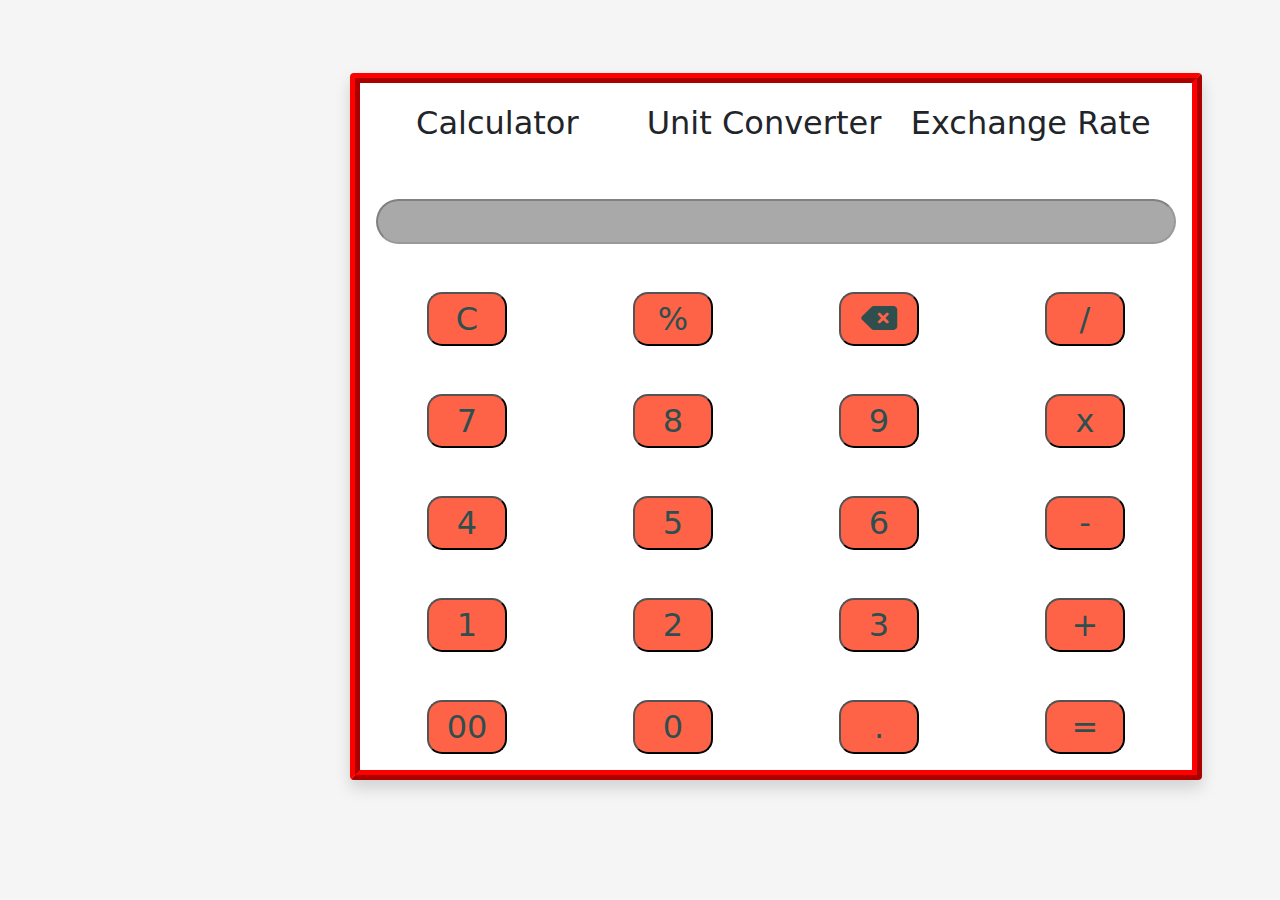
==== calculator.html @ 771d29b0 "Done with the standard calculator" ====
<!DOCTYPE html>
<html lang="en">

<head>
    <meta charset="UTF-8">
    <meta http-equiv="X-UA-Compatible" content="IE=edge">
    <meta name="viewport" content="width=device-width, initial-scale=1.0">
    <link rel="stylesheet" href="css/bootstrap.css">
    <link rel="stylesheet" href="css/style.css" type="text/css">

    <script src="js/bootstrap.bundle.min.js"></script>
    <script src="js/jquery-3.6.0.js"></script>
    <script src="js/arithmetic.js"></script>
    <script src="js/science.js"></script>
    <script src="js/UI.js"></script>
    <link rel="stylesheet" href="https://cdnjs.cloudflare.com/ajax/libs/font-awesome/6.1.2/css/all.min.css">
    <title>Calculator</title>
</head>

<body class="text-center ">
    <form name="calculator">
        <div class="calc shadow p-3 mb-5 bg-body rounded">
            <div class="row row1">
                <div class="col-md-4 col-sm-4">Calculator</div>
                <div class="col-md-4 col-sm-4">Unit Converter</div>
                <div class="col-md-4 col-sm-4">Exchange Rate</div>
            </div>
            <br>
            <div class="output "> <input class="input" type="text" name="display" id="display" disabled> </div>
            <br>
            <div class="row">
                <div class="col-md-3 col-sm-3"><input type="button" id="clear" name="clear" value="C"
                        onclick="calculator.display.value = ''"></div>
                <div class="col-md-3 col-sm-3"><input type="button" name="one" value="%"
                        onclick="calculator.display.value += '/100'"></div>
                <div class="col-md-3 col-sm-3"><button class="back"><i class="fa-solid fa-delete-left"></i></button></div>
                <div class="col-md-3 col-sm-3"><input type="button" class="operator" name="div" value="/"
                        onclick="calculator.display.value += '/'"></div>
            </div>
            <br>
            <div class="row">
                <div class="col-md-3 col-sm-3"><input type="button" name="seven" value="7"
                        onclick="calculator.display.value += '7'"></div>
                <div class="col-md-3 col-sm-3"><input type="button" name="eight" value="8"
                        onclick="calculator.display.value += '8'"></div>
                <div class="col-md-3 col-sm-3"><input type="button" name="nine" value="9"
                        onclick="calculator.display.value += '9'"></div>
                <div class="col-md-3 col-sm-3"><input type="button" class="operator" name="times" value="x" onclick="calculator.display.value += '*'"></div>
            </div>
            <br>
            <div class="row">
                <div class="col-md-3 col-sm-3"><input type="button" name="four" value="4"
                        onclick="calculator.display.value += '4'"></div>
                <div class="col-md-3 col-sm-3"><input type="button" name="five" value="5"
                        onclick="calculator.display.value += '5'"></div>
                <div class="col-md-3 col-sm-3"><input type="button" name="six" value="6"
                        onclick="calculator.display.value += '6'"></div>
                <div class="col-md-3 col-sm-3"><input type="button" class="operator" name="minus" value="-"
                        onclick="calculator.display.value += '-'"></div>
            </div>
            <br>
            <div class="row">
                <div class="col-md-3 col-sm-3"><input type="button" name="one" value="1"
                        onclick="calculator.display.value += '1'"></div>
                <div class="col-md-3 col-sm-3"><input type="button" name="two" value="2"
                        onclick="calculator.display.value += '2'"></div>
                <div class="col-md-3 col-sm-3"><input type="button" name="three" value="3"
                        onclick="calculator.display.value += '3'"></div>
                <div class="col-md-3 col-sm-3"><input type="button" class="operator" name="plus" value="+"
                        onclick="calculator.display.value += '+'"></div>
            </div>
            <br>
            <div class="row">
                <div class="col-md-3 col-sm-3"><input type="button" name="zerozero" value="00"
                        onclick="calculator.display.value += '00'"></div>
                <div class="col-md-3 col-sm-3"><input type="button" name="zero" value="0"
                        onclick="calculator.display.value += '0'"></div>
                <div class="col-md-3 col-sm-3"><input type="button" name="point" value="."
                        onclick="calculator.display.value += '.'"></div>
                <div class="col-md-3 col-sm-3"><input type="button" name="doit" value="="
                        onclick="calculator.display.value = eval(calculator.display.value)"></div>
            </div>

         

        </div>
    </form>
       <!-- <div class="row ">
            <div class="col-md-3 col-sm-3 button"><b id="clear" name="clear" value="c" onclick="calculator.display.value = ''"> C </b></div>
            <div class="col-md-3 col-sm-3 button"><b> %</b></div>
            <div class="col-md-3 col-sm-3 button"><b> <i class="fa-solid fa-delete-left"></i></b></div>
            <div class="col-md-3 col-sm-3 button"><b   class="operator" name="div" value="/" onclick="calculator.display.value += '/'"> <i class="fa-solid fa-divide" ></i></b></div>
        </div>
        <br>
        <div class="row ">
            <div class="col-md-3 col-sm-3 button " ><b class="rounded-circle" name="seven" value="7" onclick="calculator.display.value += '7'" > 7</b></div>
            <div class="col-md-3 col-sm-3 button"><b name="eight" value="8" onclick="calculator.display.value += '8'"> 8</b></div>
            <div class="col-md-3 col-sm-3 button"><b name="nine" value="9" onclick="calculator.display.value += '9'"> 9</b></div>
            <div class="col-md-3 col-sm-3 button"><b class="operator" name="times" value="x" onclick="calculator.display.value += 'X'"> X</b></div>
        </div>
        <br>
        <div class="row ">
            <div class="col-md-3 col-sm-3 button"><b  name="four" value="4" onclick="calculator.display.value += '4'"> 4</b></div>
            <div class="col-md-3 col-sm-3 button"><b name="five" value="5" onclick="calculator.display.value += '5'"> 5</b></div>
            <div class="col-md-3 col-sm-3 button"><b  name="six" value="6" onclick="calculator.display.value += '6'"> 6</b></div>
            <div class="col-md-3 col-sm-3 button"><b class="operator" name="minus" value="-" onclick="calculator.display.value += '-'"> <i class="fa-solid fa-minus"></i></b></div>
        </div>
        <br>
        <div class="row ">
            <div class="col-md-3 col-sm-3 button"><b name="one" value="1" onclick="calculator.display.value += '1'"> 1</b></div>
            <div class="col-md-3 col-sm-3 button"><b name="two" value="2" onclick="calculator.display.value += '2'"> 2</b></div>
            <div class="col-md-3 col-sm-3 button"><b  name="three" value="3" onclick="calculator.display.value += '3'"> 3</b></div>
            <div class="col-md-3 col-sm-3 button"><b class="operator" name="plus" value="+" onclick="calculator.display.value += '+'"> <i class="fa-solid fa-plus"></i></b></div>
        </div>
        <br>
        <div class="row ">
            <div class="col-md-3 col-sm-3 button not"><b name="zerozero" value="00" onclick="calculator.display.value += '00'"> 00</b></div>
            <div class="col-md-3 col-sm-3 button"><b name="zero" value="0" onclick="calculator.display.value += '0'"> 0</b></div>
            <div class="col-md-3 col-sm-3 button"><b name="point" value="." onclick="calculator.display.value += '.'"></b> .</b></div>
            <div class="col-md-3 col-sm-3 button"><b name="doit" value="=" onclick="calculator.display.value = eval(calculator.display.value)"> <i class="fa-solid fa-equals"></i></b></div>
        </div> -->

</body>

</html>
---- css/style.css ----
html,
body {
  height: 100%;
}

body {
    display: flex;
    align-items: center;
    padding-top: 60px;
    padding-bottom: 60px;
    background-color: #f5f5f5;
   margin-left: 350px;
}

div {
    font-size: xx-large;
}
/* .row {
    letter-spacing: 20px;
}
.not {
    letter-spacing: 0px;
} */

.calc {
    border: 10px;
    border-radius: 20px;
    border-color: red;
    border-style: ridge;
}

 .input {
    background-color: darkgrey;
   width: 800px;
    border-radius: 25px;
   
    font-size: 26px;
    text-align: right;
   
} 

input{
    border-radius: 15px;
    width: 80px;
    color: darkslategray;
    background-color: tomato;
}
/* #display {
    width: 265px;
    max-width: 270px;
    font-size: 26px;
    text-align: right;
    background-color: #bcbd95;
    float: left;
  } */


.row1 {
    letter-spacing: 0px;
    width: 800px;
}

.back {
    border-radius: 15px;
    width: 80px;
    color: darkslategray;
    background-color: tomato;
}
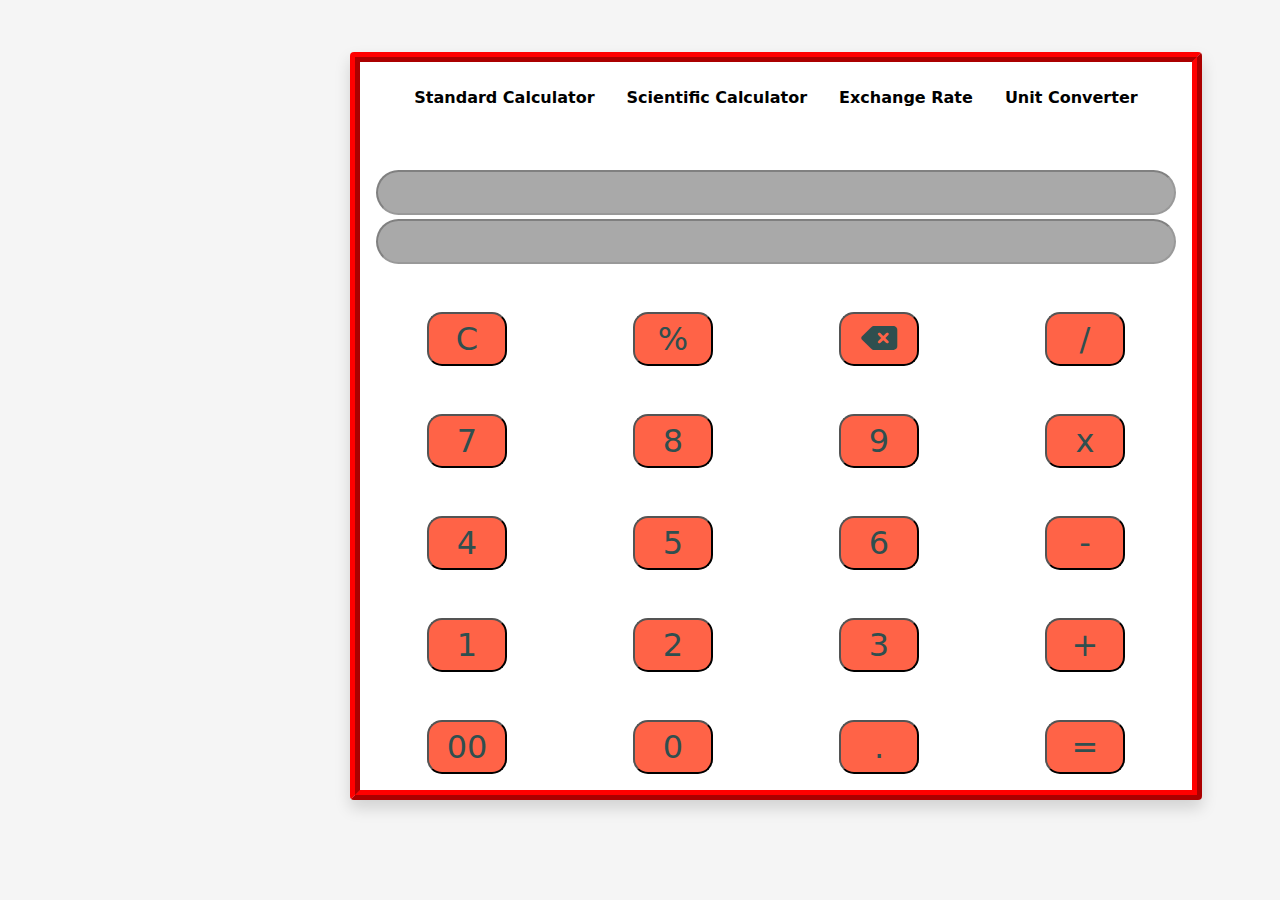
==== commit 8e75f1c5: "Done the backspace button" ====
--- a/calculator.html
+++ b/calculator.html
@@ -18,22 +18,39 @@
 </head>
 
 <body class="text-center ">
+    <div class="standard">
     <form name="calculator">
         <div class="calc shadow p-3 mb-5 bg-body rounded">
-            <div class="row row1">
+            <ul class="nav justify-content-center ">
+                <li class="nav-item active">
+                  <b> <a class="nav-link " aria-current="page" href="">Standard Calculator</a></b>
+                </li>
+                <li class="nav-item">
+                  <b> <a class="nav-link" href="">Scientific Calculator</a></b>
+                </li>
+                <li class="nav-item">
+                  <b> <a class="nav-link" href="">Exchange Rate</a></b>
+                </li>
+                <li class="nav-item">
+                    <b> <a class="nav-link" href="">Unit Converter</a></b>
+                  </li>
+        
+              </ul>
+            <!-- <div class="row row1">
                 <div class="col-md-4 col-sm-4">Calculator</div>
                 <div class="col-md-4 col-sm-4">Unit Converter</div>
                 <div class="col-md-4 col-sm-4">Exchange Rate</div>
-            </div>
+            </div> -->
             <br>
-            <div class="output "> <input class="input" type="text" name="display" id="display" disabled> </div>
+            <div class="output "> <input class="input" type="text" name="display" id="display" size="30" disabled> 
+            <br> <input class="input" type="text" name="display2" id="display2"  disabled> </div>
             <br>
             <div class="row">
                 <div class="col-md-3 col-sm-3"><input type="button" id="clear" name="clear" value="C"
                         onclick="calculator.display.value = ''"></div>
                 <div class="col-md-3 col-sm-3"><input type="button" name="one" value="%"
                         onclick="calculator.display.value += '/100'"></div>
-                <div class="col-md-3 col-sm-3"><button class="back"><i class="fa-solid fa-delete-left"></i></button></div>
+                <div class="col-md-3 col-sm-3"><button class="back" onclick="back()"><i class="fa-solid fa-delete-left"></i></button></div>
                 <div class="col-md-3 col-sm-3"><input type="button" class="operator" name="div" value="/"
                         onclick="calculator.display.value += '/'"></div>
             </div>
@@ -78,13 +95,14 @@
                 <div class="col-md-3 col-sm-3"><input type="button" name="point" value="."
                         onclick="calculator.display.value += '.'"></div>
                 <div class="col-md-3 col-sm-3"><input type="button" name="doit" value="="
-                        onclick="calculator.display.value = eval(calculator.display.value)"></div>
+                        onclick="calculator.display2.value = eval(calculator.display.value)"></div>
             </div>
 
          
 
         </div>
     </form>
+</div>
        <!-- <div class="row ">
             <div class="col-md-3 col-sm-3 button"><b id="clear" name="clear" value="c" onclick="calculator.display.value = ''"> C </b></div>
             <div class="col-md-3 col-sm-3 button"><b> %</b></div>
--- a/css/style.css
+++ b/css/style.css
@@ -67,3 +67,43 @@
     background-color: tomato;
 }
 
+.nav-link:hover::before {
+    transform-origin: left;
+    transform: scaleX(1);
+  }
+  .nav-link{
+ 
+    color: black
+    /* text-decoration: none; */
+  }
+  .a{
+    color: chocolate;
+  }
+  
+  .nav-link:hover{
+    color: chocolate;
+   
+  }
+  .nav-link {
+    position: relative;
+  }
+  
+  .nav-link::before {
+      content: '';
+      position: absolute;
+      width: 100%;
+      height: 4px;
+      border-radius: 4px;
+      background-color: chocolate;
+      bottom: 0;
+      left: 0;
+      transform-origin: right;
+      transform: scaleX(0);
+      transition: transform .3s ease-in-out;
+      
+    }  
+
+ul {
+    font-size: medium;
+}    
+
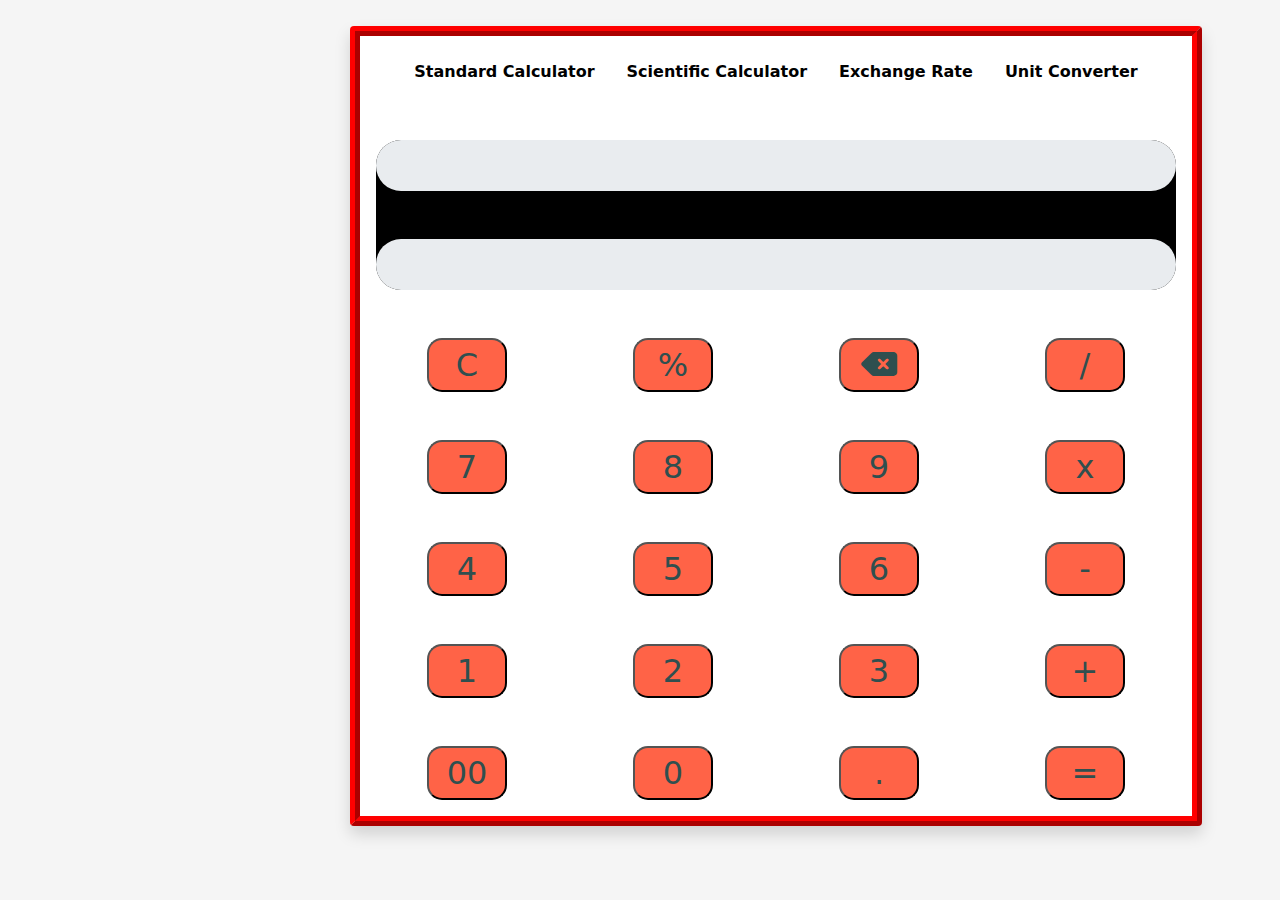
==== commit e3e7ed68: "started scientific" ====
--- a/calculator.html
+++ b/calculator.html
@@ -19,124 +19,97 @@
 
 <body class="text-center ">
     <div class="standard">
-    <form name="calculator">
-        <div class="calc shadow p-3 mb-5 bg-body rounded">
-            <ul class="nav justify-content-center ">
-                <li class="nav-item active">
-                  <b> <a class="nav-link " aria-current="page" href="">Standard Calculator</a></b>
-                </li>
-                <li class="nav-item">
-                  <b> <a class="nav-link" href="">Scientific Calculator</a></b>
-                </li>
-                <li class="nav-item">
-                  <b> <a class="nav-link" href="">Exchange Rate</a></b>
-                </li>
-                <li class="nav-item">
-                    <b> <a class="nav-link" href="">Unit Converter</a></b>
-                  </li>
-        
-              </ul>
-            <!-- <div class="row row1">
+        <form name="calculator">
+            <div class="calc shadow p-3 mb-5 bg-body rounded">
+                <ul class="nav justify-content-center ">
+                    <li class="nav-item active">
+                        <b> <a class="nav-link " aria-current="page" href="">Standard Calculator</a></b>
+                    </li>
+                    <li class="nav-item">
+                        <b> <a class="nav-link" href="science.html">Scientific Calculator</a></b>
+                    </li>
+                    <li class="nav-item">
+                        <b> <a class="nav-link" href="">Exchange Rate</a></b>
+                    </li>
+                    <li class="nav-item">
+                        <b> <a class="nav-link" href="">Unit Converter</a></b>
+                    </li>
+
+                </ul>
+                <!-- <div class="row row1">
                 <div class="col-md-4 col-sm-4">Calculator</div>
                 <div class="col-md-4 col-sm-4">Unit Converter</div>
                 <div class="col-md-4 col-sm-4">Exchange Rate</div>
             </div> -->
-            <br>
-            <div class="output "> <input class="input" type="text" name="display" id="display" size="30" disabled> 
-            <br> <input class="input" type="text" name="display2" id="display2"  disabled> </div>
-            <br>
-            <div class="row">
-                <div class="col-md-3 col-sm-3"><input type="button" id="clear" name="clear" value="C"
-                        onclick="calculator.display.value = ''"></div>
-                <div class="col-md-3 col-sm-3"><input type="button" name="one" value="%"
-                        onclick="calculator.display.value += '/100'"></div>
-                <div class="col-md-3 col-sm-3"><button class="back" onclick="back()"><i class="fa-solid fa-delete-left"></i></button></div>
-                <div class="col-md-3 col-sm-3"><input type="button" class="operator" name="div" value="/"
-                        onclick="calculator.display.value += '/'"></div>
+                <br>
+                <div class="output "> <input type="text" class="form-control input1" name="display" id="display" disabled>
+                    <br> <input class="form-control input"  name="display2" id="display2" disabled>
+                    
+                </div>
+                <br>
+                <div class="row">
+                    <div class="col-md-3 col-sm-3"><input type="button" id="clear" name="clear" value="C"
+                            onclick="calculator.display.value = ''"></div>
+                    <div class="col-md-3 col-sm-3"><input type="button" name="one" value="%"
+                            onclick="calculator.display.value += '/100'"></div>
+                    <div class="col-md-3 col-sm-3"><button class="back" onclick="back()"><i
+                                class="fa-solid fa-delete-left"></i></button></div>
+                    <div class="col-md-3 col-sm-3"><input type="button" class="operator" name="div" value="/"
+                            onclick="calculator.display.value += '/'"></div>
+                </div>
+                <br>
+                <div class="row">
+                    <div class="col-md-3 col-sm-3"><input type="button" id="calcn" name="seven" value="7"
+                            onclick="calculator.display.value += '7'"></div>
+                    <div class="col-md-3 col-sm-3"><input type="button" id="calcn" name="eight" value="8"
+                            onclick="calculator.display.value += '8'"></div>
+                    <div class="col-md-3 col-sm-3"><input type="button" id="calcn" name="nine" value="9"
+                            onclick="calculator.display.value += '9'"></div>
+                    <div class="col-md-3 col-sm-3"><input type="button" class="operator" name="times" value="x"
+                            onclick="calculator.display.value += '*'"></div>
+                </div>
+                <br>
+                <div class="row">
+                    <div class="col-md-3 col-sm-3"><input type="button" id="calcn" name="four" value="4"
+                            onclick="calculator.display.value += '4'"></div>
+                    <div class="col-md-3 col-sm-3"><input type="button" id="calcn" name="five" value="5"
+                            onclick="calculator.display.value += '5'"></div>
+                    <div class="col-md-3 col-sm-3"><input type="button" id="calcn" name="six" value="6"
+                            onclick="calculator.display.value += '6'"></div>
+                    <div class="col-md-3 col-sm-3"><input type="button" class="operator" name="minus" value="-"
+                            onclick="calculator.display.value += '-'"></div>
+
+                </div>
+                <br>
+                <div class="row">
+                    <div class="col-md-3 col-sm-3"><input type="button" id="calcn" name="one" value="1"
+                            onclick="calculator.display.value += '1'"></div>
+                    <div class="col-md-3 col-sm-3"><input type="button" id="calcn" name="two" value="2"
+                            onclick="calculator.display.value += '2'"></div>
+                    <div class="col-md-3 col-sm-3"><input type="button" id="calcn" name="three" value="3"
+                            onclick="calculator.display.value += '3'"></div>
+                    <div class="col-md-3 col-sm-3"><input type="button" class="operator" name="plus" value="+"
+                            onclick="calculator.display.value += '+'"></div>
+                </div>
+                <br>
+                <div class="row">
+                    <div class="col-md-3 col-sm-3"><input type="button" id="calcn" name="zerozero" value="00"
+                            onclick="calculator.display.value += '00'"></div>
+                    <div class="col-md-3 col-sm-3"><input type="button" id="calcn" name="zero" value="0"
+                            onclick="calculator.display.value += '0'"></div>
+                    <div class="col-md-3 col-sm-3"><input type="button" name="point" value="."
+                            onclick="calculator.display.value += '.'"></div>
+                    <div class="col-md-3 col-sm-3"><input type="button" name="doit" value="="
+                            onclick="calculator.display2.value = eval(calculator.display.value)"></div>
+                </div>
+
+
+
             </div>
-            <br>
-            <div class="row">
-                <div class="col-md-3 col-sm-3"><input type="button" name="seven" value="7"
-                        onclick="calculator.display.value += '7'"></div>
-                <div class="col-md-3 col-sm-3"><input type="button" name="eight" value="8"
-                        onclick="calculator.display.value += '8'"></div>
-                <div class="col-md-3 col-sm-3"><input type="button" name="nine" value="9"
-                        onclick="calculator.display.value += '9'"></div>
-                <div class="col-md-3 col-sm-3"><input type="button" class="operator" name="times" value="x" onclick="calculator.display.value += '*'"></div>
-            </div>
-            <br>
-            <div class="row">
-                <div class="col-md-3 col-sm-3"><input type="button" name="four" value="4"
-                        onclick="calculator.display.value += '4'"></div>
-                <div class="col-md-3 col-sm-3"><input type="button" name="five" value="5"
-                        onclick="calculator.display.value += '5'"></div>
-                <div class="col-md-3 col-sm-3"><input type="button" name="six" value="6"
-                        onclick="calculator.display.value += '6'"></div>
-                <div class="col-md-3 col-sm-3"><input type="button" class="operator" name="minus" value="-"
-                        onclick="calculator.display.value += '-'"></div>
-            </div>
-            <br>
-            <div class="row">
-                <div class="col-md-3 col-sm-3"><input type="button" name="one" value="1"
-                        onclick="calculator.display.value += '1'"></div>
-                <div class="col-md-3 col-sm-3"><input type="button" name="two" value="2"
-                        onclick="calculator.display.value += '2'"></div>
-                <div class="col-md-3 col-sm-3"><input type="button" name="three" value="3"
-                        onclick="calculator.display.value += '3'"></div>
-                <div class="col-md-3 col-sm-3"><input type="button" class="operator" name="plus" value="+"
-                        onclick="calculator.display.value += '+'"></div>
-            </div>
-            <br>
-            <div class="row">
-                <div class="col-md-3 col-sm-3"><input type="button" name="zerozero" value="00"
-                        onclick="calculator.display.value += '00'"></div>
-                <div class="col-md-3 col-sm-3"><input type="button" name="zero" value="0"
-                        onclick="calculator.display.value += '0'"></div>
-                <div class="col-md-3 col-sm-3"><input type="button" name="point" value="."
-                        onclick="calculator.display.value += '.'"></div>
-                <div class="col-md-3 col-sm-3"><input type="button" name="doit" value="="
-                        onclick="calculator.display2.value = eval(calculator.display.value)"></div>
-            </div>
+        </form>
+    </div>
 
-         
 
-        </div>
-    </form>
-</div>
-       <!-- <div class="row ">
-            <div class="col-md-3 col-sm-3 button"><b id="clear" name="clear" value="c" onclick="calculator.display.value = ''"> C </b></div>
-            <div class="col-md-3 col-sm-3 button"><b> %</b></div>
-            <div class="col-md-3 col-sm-3 button"><b> <i class="fa-solid fa-delete-left"></i></b></div>
-            <div class="col-md-3 col-sm-3 button"><b   class="operator" name="div" value="/" onclick="calculator.display.value += '/'"> <i class="fa-solid fa-divide" ></i></b></div>
-        </div>
-        <br>
-        <div class="row ">
-            <div class="col-md-3 col-sm-3 button " ><b class="rounded-circle" name="seven" value="7" onclick="calculator.display.value += '7'" > 7</b></div>
-            <div class="col-md-3 col-sm-3 button"><b name="eight" value="8" onclick="calculator.display.value += '8'"> 8</b></div>
-            <div class="col-md-3 col-sm-3 button"><b name="nine" value="9" onclick="calculator.display.value += '9'"> 9</b></div>
-            <div class="col-md-3 col-sm-3 button"><b class="operator" name="times" value="x" onclick="calculator.display.value += 'X'"> X</b></div>
-        </div>
-        <br>
-        <div class="row ">
-            <div class="col-md-3 col-sm-3 button"><b  name="four" value="4" onclick="calculator.display.value += '4'"> 4</b></div>
-            <div class="col-md-3 col-sm-3 button"><b name="five" value="5" onclick="calculator.display.value += '5'"> 5</b></div>
-            <div class="col-md-3 col-sm-3 button"><b  name="six" value="6" onclick="calculator.display.value += '6'"> 6</b></div>
-            <div class="col-md-3 col-sm-3 button"><b class="operator" name="minus" value="-" onclick="calculator.display.value += '-'"> <i class="fa-solid fa-minus"></i></b></div>
-        </div>
-        <br>
-        <div class="row ">
-            <div class="col-md-3 col-sm-3 button"><b name="one" value="1" onclick="calculator.display.value += '1'"> 1</b></div>
-            <div class="col-md-3 col-sm-3 button"><b name="two" value="2" onclick="calculator.display.value += '2'"> 2</b></div>
-            <div class="col-md-3 col-sm-3 button"><b  name="three" value="3" onclick="calculator.display.value += '3'"> 3</b></div>
-            <div class="col-md-3 col-sm-3 button"><b class="operator" name="plus" value="+" onclick="calculator.display.value += '+'"> <i class="fa-solid fa-plus"></i></b></div>
-        </div>
-        <br>
-        <div class="row ">
-            <div class="col-md-3 col-sm-3 button not"><b name="zerozero" value="00" onclick="calculator.display.value += '00'"> 00</b></div>
-            <div class="col-md-3 col-sm-3 button"><b name="zero" value="0" onclick="calculator.display.value += '0'"> 0</b></div>
-            <div class="col-md-3 col-sm-3 button"><b name="point" value="." onclick="calculator.display.value += '.'"></b> .</b></div>
-            <div class="col-md-3 col-sm-3 button"><b name="doit" value="=" onclick="calculator.display.value = eval(calculator.display.value)"> <i class="fa-solid fa-equals"></i></b></div>
-        </div> -->
 
 </body>
 
--- a/css/style.css
+++ b/css/style.css
@@ -30,14 +30,69 @@
 }
 
  .input {
-    background-color: darkgrey;
+  background-color: black;
    width: 800px;
     border-radius: 25px;
-   
+   border: black;
     font-size: 26px;
     text-align: right;
+    font-weight: bolder;
+    color: white;
+  } 
+
+  .input1 {
+    background-color: black;
+   width: 800px;
+    border-radius: 25px;
+   border: black;
+    font-size: 26px;
+    font-weight: lighter;
+    color: purple;
    
-} 
+  } 
+
+.row1 {
+  color: purple;
+  
+}
+
+.let {
+  font-size: large;
+}
+
+/* .let::before {
+  transform-origin: right;
+  transform: scaleX(0);
+  transition: transform .3s ease-in-out;
+}
+.let:hover::before {
+  transform-origin: left;
+  transform: scaleX(1);
+}
+.let:hover{
+  color: black;
+} */
+
+
+.science2 {
+  border-radius: 25px;
+}
+
+.output {
+  background-color: black;
+  border-radius: 25px ;
+}
+
+
+.table {
+    width: 350px;
+    border: 5px solid black;
+    border-radius: 10px;
+    text-align: center;
+    align-items: center;
+    align-self: center;
+    align-content: center;
+}
 
 input{
     border-radius: 15px;
@@ -76,16 +131,14 @@
     color: black
     /* text-decoration: none; */
   }
-  .a{
-    color: chocolate;
-  }
-  
+    
   .nav-link:hover{
-    color: chocolate;
+    color: black;
    
   }
   .nav-link {
-    position: relative;
+    
+    color: black;
   }
   
   .nav-link::before {
@@ -94,7 +147,7 @@
       width: 100%;
       height: 4px;
       border-radius: 4px;
-      background-color: chocolate;
+      background-color: black;
       bottom: 0;
       left: 0;
       transform-origin: right;
